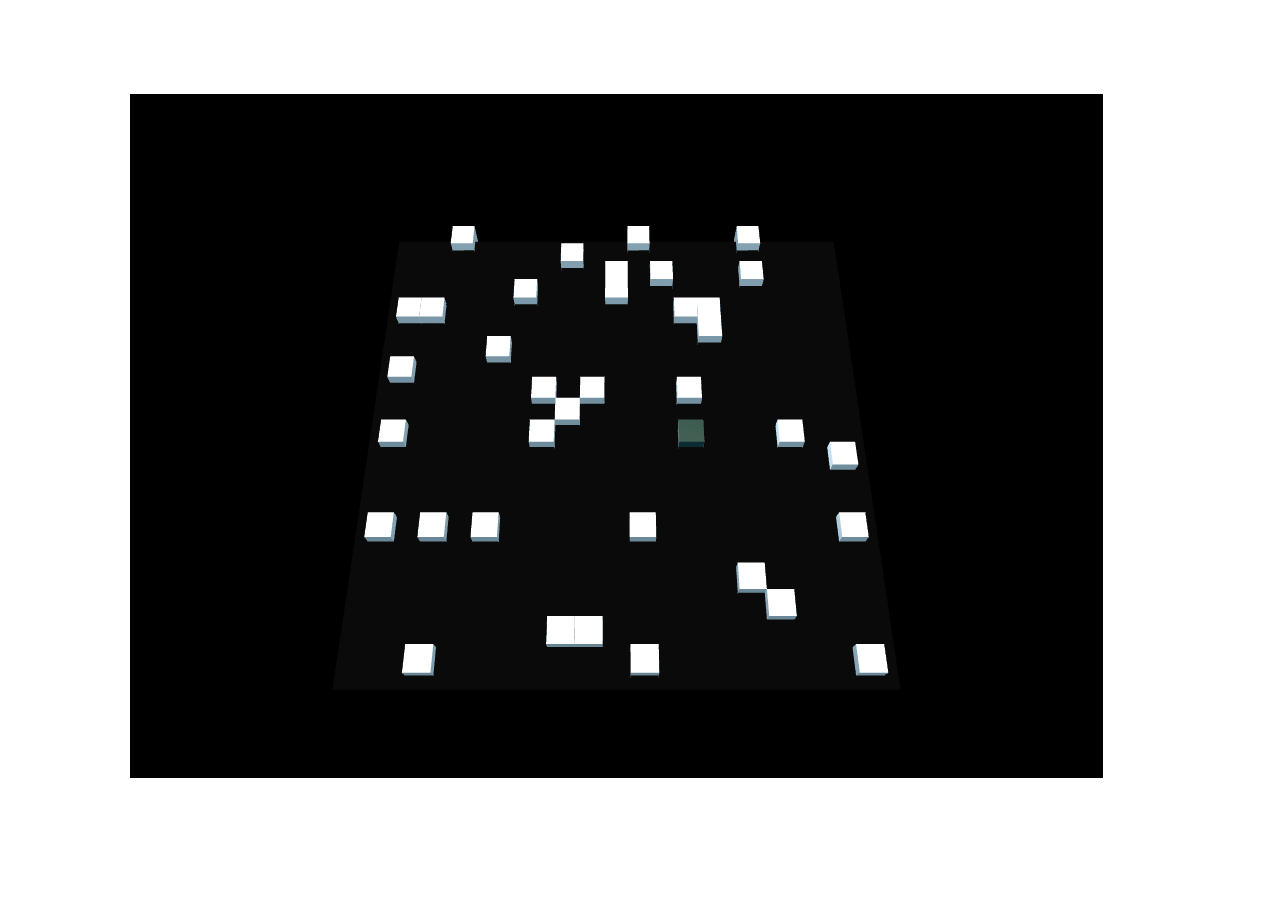
==== games/index.html @ bc226889 "Add game 1" ====
<!DOCTYPE html>
<html>
<head>
    <title>ThreeJS Games!</title>
    <script type="text/javascript" src = 'js/angular.min.js'></script>
    <script type="text/javascript" src = 'js/ThreeJS/three.min.js'></script>
    <script type="text/javascript" src = 'js/jquery.min.js'></script>
    <script type="text/javascript" src = "js/ThreeJS/OrbitControls.js"></script>
    <style type="text/css">
    body {
        background-color: #ffffff;
    }
    #content {
        height: 95%;
        width: 95%;
        position: absolute;
    }
    ._80x100 {
        height: 80%;
        width: 100%;
        float: left;
    }
    ._10x100 {
        height: 10%;
        width: 100%;
        float: left;
    }
    ._100x80 {
        height: 100%;
        width: 80%;
        float: left;
    }
    ._100x10 {
        height: 100%;
        width: 10%;
        float: left;
    }
    </style>
</head>
<body>
<div id = "content" ng-app = 'pacman' ng-controller = 'pacmanController'>
    <div class = '_10x100'>
        <div class = '_100x10'></div>
        <div class = '_100x80' id = 'up' ng-click = 'changeDirection("up")'></div>
        <div class = '_100x10'></div>
    </div>
    <div class = '_80x100'>
        <div class = '_100x10' id = 'left' ng-click = 'changeDirection("left")'></div>
        <div class = '_100x80' id = 'viewport'></div>
        <div class = '_100x10' id = 'right' ng-click = 'changeDirection("right")'></div>
    </div>
    <div class = '_10x100'>
        <div class = '_100x10'></div>
        <div class = '_100x80' id = 'down' ng-click = 'changeDirection("down")'></div>
        <div class = '_100x10' id = 'clock'></div>
    </div>
</div>
</body>
<script type="text/javascript">
var pacmanAppModule = angular.module('pacman', [])
                        .controller('pacmanController', pacmanController)

function pacmanController($scope) {
    $scope.changeDirection = function(direction) {
        $('#viewport').trigger('updateDirection', direction);
    }
    $scope.time = 0.00;
    var score;

    $('#clock').on('start', function(event) {
        $scope.time = 0.00;
        score = setInterval(function() {
            $scope.time = $scope.time + 0.01;
            document.getElementById("clock").innerHTML = ($scope.time).toFixed(2);
        }, 10);
    });
    $('#clock').on('stop', function(event) {
        clearInterval(score);
    });
}
</script>

<script type="text/javascript">
    // Initial setup of scene
    const LEFT = 0;
    const UP = 1;
    const RIGHT = 2;
    const DOWN = 3;
    const directionMap = {
        'left' : LEFT,
        'right' : RIGHT,
        'up' : UP,
        'down': DOWN
    };

    gridHeight = 20;
    gridWidth = 20;
    player1 = {};
    bots = [];
    play = false;
    var frameRequest;

    container = $('#viewport');
    scene = new THREE.Scene();
    renderer = new THREE.WebGLRenderer({ antialias: true });

    renderer.setSize(container.width(), container.height())
    container.append(renderer.domElement);

    // Add camera
    camera = new THREE.PerspectiveCamera(45, container.width() / container.height(), 0.1, 1000);
    camera.position.set(0, 30, 15);
    camera.lookAt(scene.position);
    scene.add(camera);

    var ambientLight = new THREE.AmbientLight( 0x000000 );
    scene.add( ambientLight );

    var lights = [];
    lights[0] = new THREE.PointLight( 0xffffff, 1, 0 );
    lights[1] = new THREE.PointLight( 0xffffff, 1, 0 );
    lights[2] = new THREE.PointLight( 0xffffff, 1, 0 );

    lights[0].position.set( 0, 200, 0 );
    lights[1].position.set( 100, 200, 100 );
    lights[2].position.set( -100, -200, -100 );

    scene.add( lights[0] );
    scene.add( lights[1] );
    scene.add( lights[2] );

    var geometry = new THREE.PlaneGeometry(gridHeight, gridWidth);
    var material = new THREE.MeshBasicMaterial( {color: 0x0a0a0a, side: THREE.DoubleSide} );
    var plane = new THREE.Mesh( geometry, material );
    plane.rotation.x = Math.PI / 2;
    scene.add(plane);

    meshStartCount = scene.children.length;
    restart();

    window.addEventListener( 'resize', function() {
        renderer.setSize( container.width(), container.height() );
        camera.aspect   = container.width() / container.height();
        camera.updateProjectionMatrix();
    }, false );

    window.addEventListener('keydown', function(event) {
        var keyCode = event.keyCode || event.which;
        switch (keyCode){
            case 37: // LEFT
            case 38: // UP
            case 39: // RIGHT
            case 40: // DOWN
                updateNextDirection(player1, keyCode - 37);
                break;
        }
    });
    container.on('updateDirection', function(event, direction) {
        updateNextDirection(player1, directionMap[direction]);
    });

    function updateNextDirection(player, direction) {
        // Manage speed change if needed
        player.nextDirection = direction;
    }
    function animate() {
        frameRequest = requestAnimationFrame( animate );
        render();
        update();
    }
    function render() {
        renderer.render(scene, camera);
    }
    function update() {

    }
    function canMove(player, direction) {
        switch(direction) {
            case LEFT:  return isAvailable(player.piece.position.x - 1, player.piece.position.z);
                    break;
            case RIGHT: return isAvailable(player.piece.position.x + 1, player.piece.position.z);
                    break;
            case UP: return isAvailable(player.piece.position.x, player.piece.position.z - 1);
                    break;
            case DOWN: return isAvailable(player.piece.position.x, player.piece.position.z + 1);
                break;
        }
        false;
    }

    function isAvailable(posX, posZ) {
        posX += gridHeight / 2;
        posZ += gridWidth / 2;
        if ((posX > gridHeight) || (posZ > gridWidth) || (posX < 0) || (posZ < 0))
            return false;
        return ((grid[posX] == undefined) || (grid[posX][posZ] == undefined));
    }

    function move(player) {
        switch(player.direction) {
            case LEFT:  player.piece.translateX(-1);
                        break;
            case RIGHT: player.piece.translateX(+1);
                        break;
            case UP:    player.piece.translateZ(-1);
                        break;
            case DOWN:  player.piece.translateZ(+1);
                        break;
        }
    }
    setInterval(function() {
        if (play) {
            for (i = 0; i < bots.length; i++) {
                if (bots[i].piece.position.x == player1.piece.position.x &&
                    bots[i].piece.position.z == player1.piece.position.z ) {
                    $('#clock').trigger('stop');
                    play = false;
                    setTimeout(restart, 3000);
                    return;
                }
            }
            if (player1.nextDirection != undefined && canMove(player1, player1.nextDirection)) {
                player1.direction = player1.nextDirection;
                player1.nextDirection = undefined;
            }
            if (canMove(player1, player1.direction))
                move(player1);
            else {
                player1.direction = Math.round((Math.random() * 10));
            }

            for (i = 0; i < bots.length; i++) {
                bot = bots[i];
                shouldChange = (Math.random() * 8)
                if (shouldChange > 1.5 && canMove(bot, bot.direction)) {
                    move(bot);
                } else {
                    dir = Math.round((Math.random() * 4));
                    bot.direction = dir;
                }
            }
        } else {
            cancelAnimationFrame(frameRequest);
        }
    }, 100);

    function addBot(posX, posY, colour) {
        var geometry = new THREE.CubeGeometry(1, 1, 1); 
        var material = new THREE.MeshPhongMaterial({
                        color: colour,
                        emissive: 0x072534,
                        side: THREE.DoubleSide,
                        shading: THREE.FlatShading
                    });
        botPiece = new THREE.Mesh( geometry, material ); 
        var bot = {}
        bot.piece = botPiece;
        bot.direction = LEFT;
        bot.nextDirection = undefined;
        scene.add(bot.piece);
        bots.push(bot);
    }

    function restart() {
        for (i = scene.children.length -1; i > meshStartCount; i--)
            scene.remove(scene.children[i]);
        player1 = {};
        bots = [];

        var obsGeometry = new THREE.CubeGeometry(1, 1, 1); 
        var obsMaterial = new THREE.MeshPhongMaterial({
                        color: 0xffffff,
                        emissive: 0x072534,
                        side: THREE.DoubleSide,
                        shading: THREE.FlatShading
                    });
        obstacleCount = gridHeight * gridWidth * 10 / 100;
        grid = {};
        for (i = 0; i < obstacleCount; i++) {
            random1 = Math.floor((Math.random() * gridWidth));
            random2 = Math.floor((Math.random() * gridHeight));
            if (random1 == gridWidth / 2 && random2 == gridHeight / 2)
                continue;
            if (grid[random1] == undefined)
                grid[random1] = {};
            grid[random1][random2] = 1;
            obstacle = new THREE.Mesh(obsGeometry, obsMaterial);
            obstacle.position.x = random1 - gridWidth / 2;
            obstacle.position.y = 0;
            obstacle.position.z = random2 - gridHeight / 2;
            scene.add(obstacle);
        }

        var geometry = new THREE.CubeGeometry(1, 1, 1); 
        var material = new THREE.MeshPhongMaterial({
                        color: 0x0f0f00,
                        emissive: 0x072534,
                        side: THREE.DoubleSide,
                        shading: THREE.FlatShading
                    });
        player1Piece = new THREE.Mesh( geometry, material ); 
        player1.piece = player1Piece;
        player1.direction = LEFT;
        player1.nextDirection = undefined;
        scene.add(player1.piece);
        play = true;
        $('#clock').trigger('start');
        animate();

        setTimeout(function() {
            addBot(0, 0, 0xff00ff);
        }, 1000);

        setTimeout(function() {
            addBot(0, 0, 0xff0000);
        }, 2000);

        setTimeout(function() {
            addBot(0, 0, 0xffff00);
        }, 3000);

        setTimeout(function() {
            addBot(0, 0, 0x00ffff);
        }, 4000);
    }
</script>

</html>
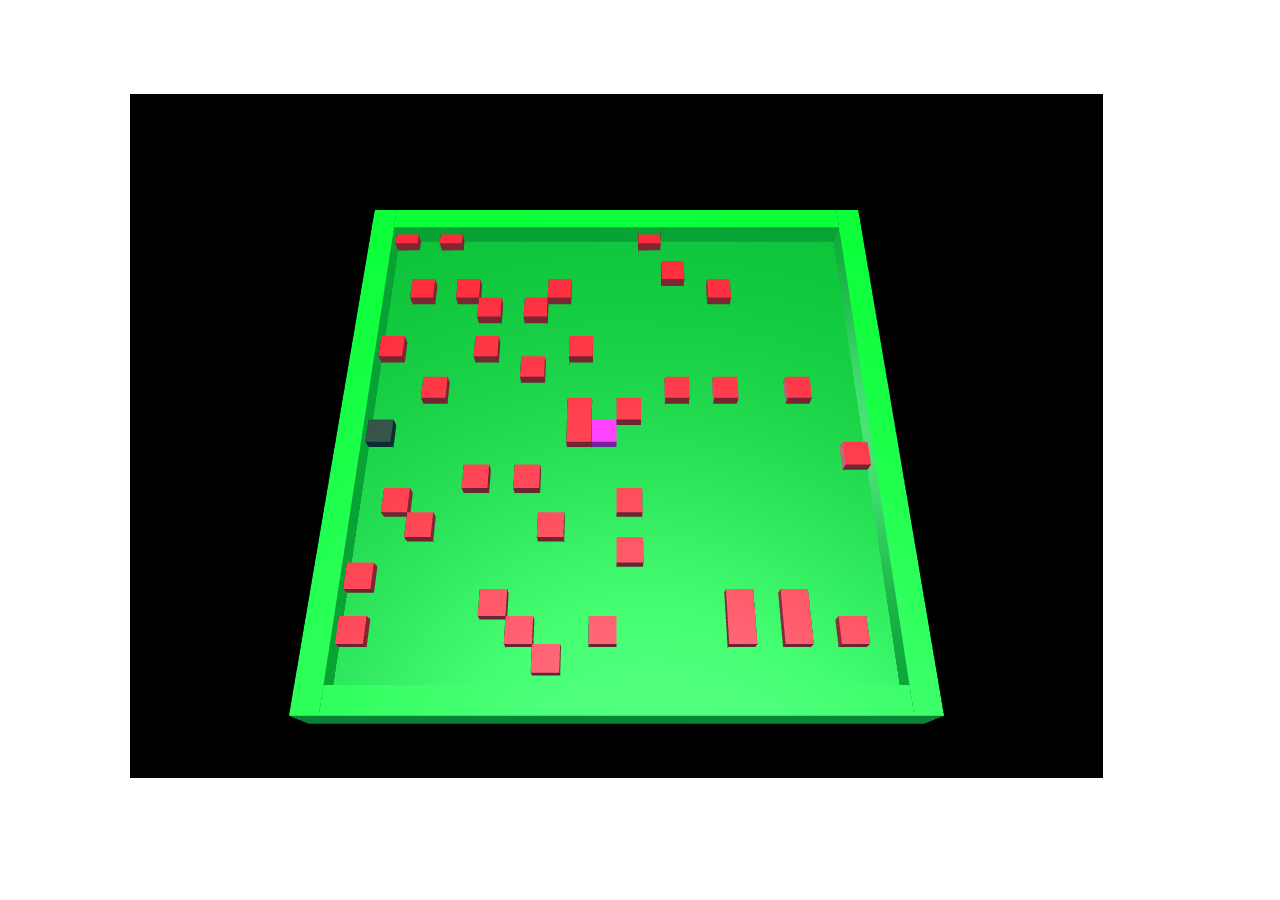
==== commit 159dbfc3: "add floor" ====
--- a/games/index.html
+++ b/games/index.html
@@ -57,30 +57,27 @@
 </div>
 </body>
 <script type="text/javascript">
-var pacmanAppModule = angular.module('pacman', [])
-                        .controller('pacmanController', pacmanController)
-
-function pacmanController($scope) {
-    $scope.changeDirection = function(direction) {
-        $('#viewport').trigger('updateDirection', direction);
-    }
-    $scope.time = 0.00;
-    var score;
-
-    $('#clock').on('start', function(event) {
+    var pacmanAppModule = angular.module('pacman', [])
+                            .controller('pacmanController', pacmanController);
+
+    function pacmanController($scope) {
+        $scope.changeDirection = function(direction) {
+            $('#viewport').trigger('updateDirection', direction);
+        }
         $scope.time = 0.00;
-        score = setInterval(function() {
-            $scope.time = $scope.time + 0.01;
-            document.getElementById("clock").innerHTML = ($scope.time).toFixed(2);
-        }, 10);
-    });
-    $('#clock').on('stop', function(event) {
-        clearInterval(score);
-    });
-}
-</script>
-
-<script type="text/javascript">
+        var score;
+
+        $('#clock').on('start', function(event) {
+            $scope.time = 0.00;
+            score = setInterval(function() {
+                $scope.time = $scope.time + 0.01;
+                document.getElementById("clock").innerHTML = ($scope.time).toFixed(2);
+            }, 10);
+        });
+        $('#clock').on('stop', function(event) {
+            clearInterval(score);
+        });
+    }
     // Initial setup of scene
     const LEFT = 0;
     const UP = 1;
@@ -129,8 +126,26 @@
     scene.add( lights[1] );
     scene.add( lights[2] );
 
+    var boundaryGeom = new THREE.CubeGeometry(1, 2, gridWidth + 2); 
+    var boundaryMater = new THREE.MeshPhongMaterial({ color: 0x00ff00, emissive: 0x072534, side: THREE.DoubleSide, shading: THREE.FlatShading });
+    boundary1 = new THREE.Mesh(boundaryGeom, boundaryMater);
+    boundary2 = new THREE.Mesh(boundaryGeom, boundaryMater);
+    boundary1.translateX(gridHeight / 2 + 0.5);
+    boundary2.translateX(-gridHeight / 2 - 0.5);
+    scene.add(boundary1);
+    scene.add(boundary2);
+
+    var boundaryGeom = new THREE.CubeGeometry(gridHeight + 2, 2, 1); 
+    var boundaryMater = new THREE.MeshPhongMaterial({ color: 0x00ff00, emissive: 0x072534, side: THREE.DoubleSide, shading: THREE.FlatShading });
+    boundary1 = new THREE.Mesh(boundaryGeom, boundaryMater);
+    boundary2 = new THREE.Mesh(boundaryGeom, boundaryMater);
+    boundary1.translateZ(gridWidth / 2 + 0.5);
+    boundary2.translateZ(-gridWidth / 2 - 0.5);
+    scene.add(boundary1);
+    scene.add(boundary2);
+
     var geometry = new THREE.PlaneGeometry(gridHeight, gridWidth);
-    var material = new THREE.MeshBasicMaterial( {color: 0x0a0a0a, side: THREE.DoubleSide} );
+    var material = new THREE.MeshPhongMaterial( {color: 0x005500, emissive: 0x072534, side: THREE.DoubleSide} );
     var plane = new THREE.Mesh( geometry, material );
     plane.rotation.x = Math.PI / 2;
     scene.add(plane);
@@ -252,7 +267,8 @@
                         side: THREE.DoubleSide,
                         shading: THREE.FlatShading
                     });
-        botPiece = new THREE.Mesh( geometry, material ); 
+        botPiece = new THREE.Mesh( geometry, material );
+        botPiece.translateX(0.5); 
         var bot = {}
         bot.piece = botPiece;
         bot.direction = LEFT;
@@ -269,7 +285,7 @@
 
         var obsGeometry = new THREE.CubeGeometry(1, 1, 1); 
         var obsMaterial = new THREE.MeshPhongMaterial({
-                        color: 0xffffff,
+                        color: 0xff0000,
                         emissive: 0x072534,
                         side: THREE.DoubleSide,
                         shading: THREE.FlatShading
@@ -288,6 +304,7 @@
             obstacle.position.x = random1 - gridWidth / 2;
             obstacle.position.y = 0;
             obstacle.position.z = random2 - gridHeight / 2;
+            obstacle.translateX(0.5);
             scene.add(obstacle);
         }
 
@@ -299,6 +316,7 @@
                         shading: THREE.FlatShading
                     });
         player1Piece = new THREE.Mesh( geometry, material ); 
+        player1Piece.translateX(0.5); 
         player1.piece = player1Piece;
         player1.direction = LEFT;
         player1.nextDirection = undefined;
